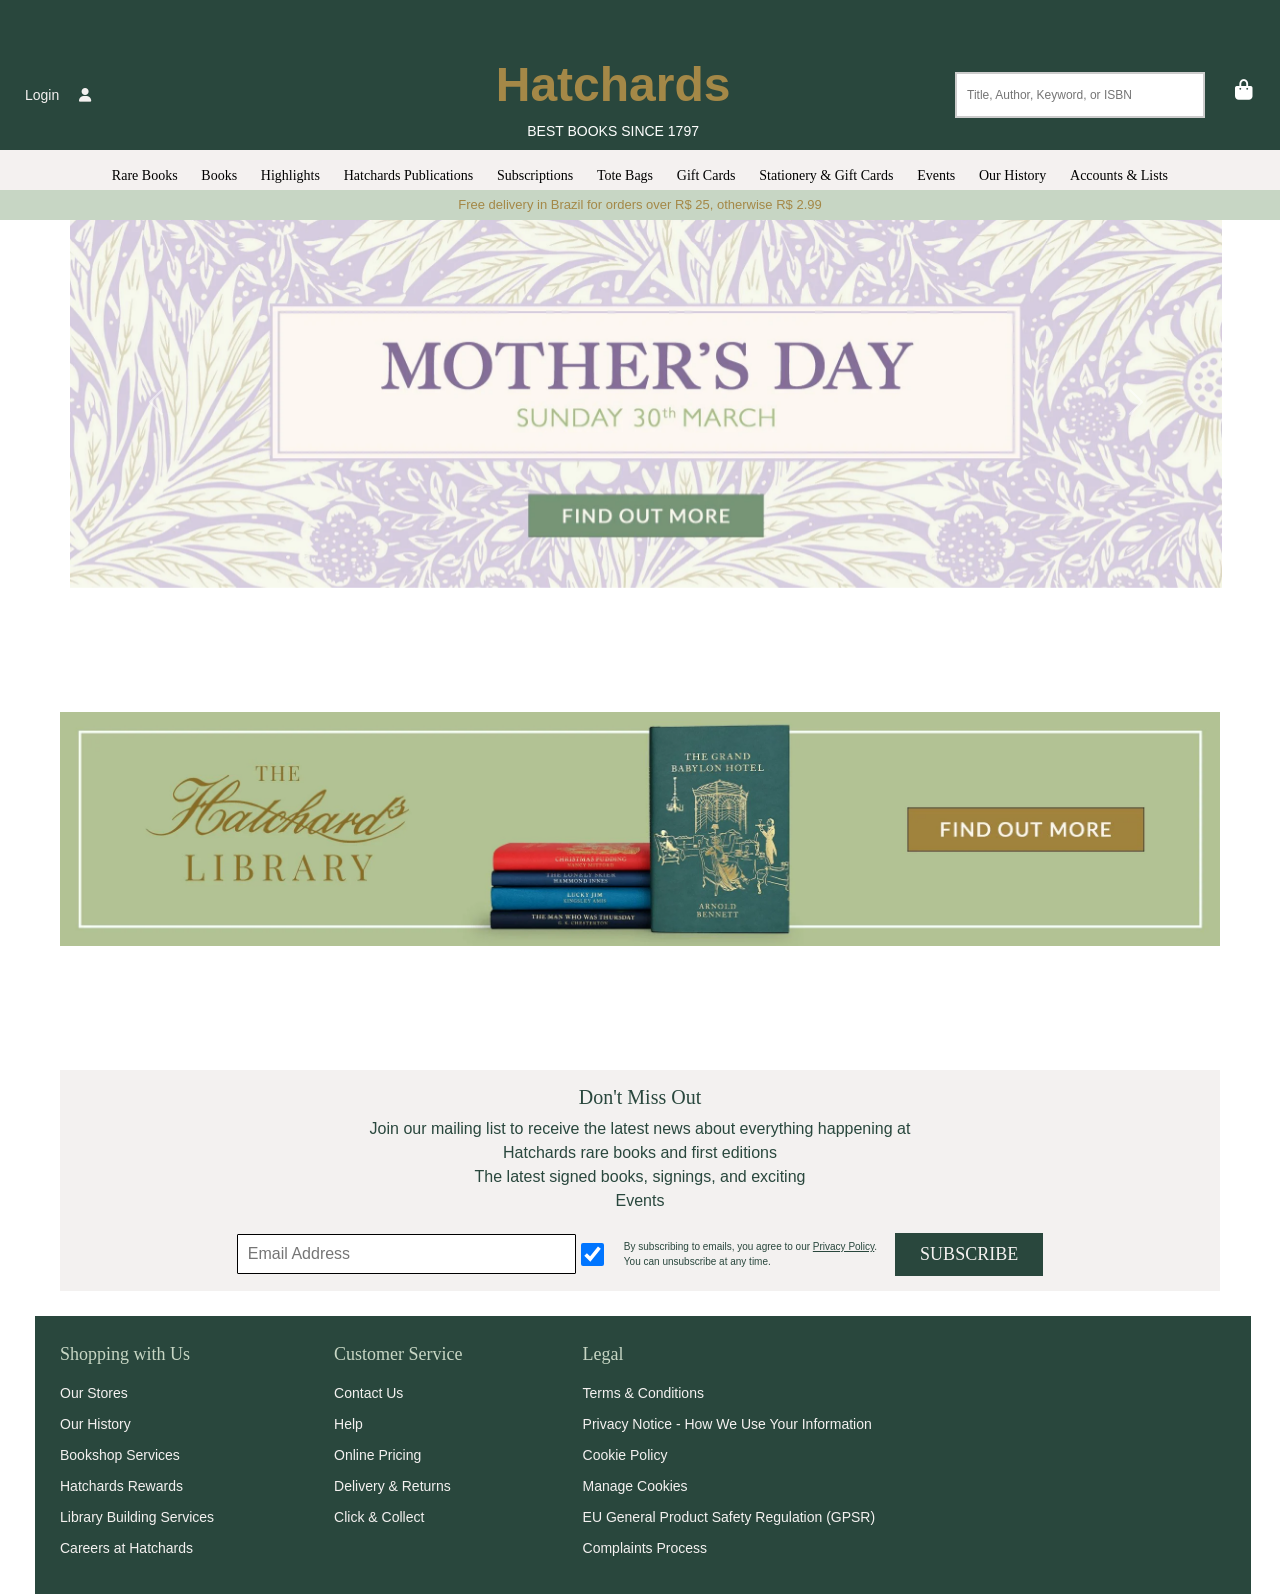
==== index.html @ 6d5e4a5e "feat: add password update functionality and related tests - Implemented password update page (update" ====
<!DOCTYPE html>
<html lang="en">

<head>
    <meta charset="UTF-8">
    <meta name="viewport" content="width=device-width, initial-scale=1.0">
    <link rel="shortcut icon" href="imagem/fiveicon.jpeg" type="image/x-icon">
    <link rel="stylesheet" href="https://cdnjs.cloudflare.com/ajax/libs/font-awesome/6.5.1/css/all.min.css">

    <link href="https://cdn.jsdelivr.net/npm/bootstrap@5.3.2/dist/css/bootstrap.min.css" rel="stylesheet">
    <link rel="stylesheet" href="/css-global/reset-global/reset.css">
    <link rel="stylesheet" href="/css-global/header/header.css">
    <link rel="stylesheet" href="/home/css/banner.css">
    <link rel="stylesheet" href="/home/css/secundary-section.css">
    <link rel="stylesheet" href="/home/css/product.css">
    <link rel="stylesheet" href="/home/css/banner-terciario.css">
    <link rel="stylesheet" href="/home/css/enrollment.css">
    <link rel="stylesheet" href="/css-global/footer/footer.css">
    <title>Booksellers Since 1797 - Hatchards</title>
</head>

<body>
    <header>
        <div class="header-layote">
            <div class="account">
                <a href="login.html"><span>Login</span></a>
                <a href="login.html"><i class="fa-solid fa-user"></i></a>
            </div>

            <div class="logo">
                <a href="index.html"><span class="nome">Hatchards</span></a>
                <span class="descricao">BEST BOOKS SINCE 1797</span>
            </div>

            <div class="search-container">
                <input type="text" class="search-input" placeholder="Title, Author, Keyword, or ISBN">
            </div>

            <div class="bascket">
                <a href="cart.html"><i class="fas fa-shopping-bag"></i></a>
            </div>
        </div>
    </header>

    <div class="links-home">
        <a href="#">Rare Books</a>
        <a href="#">Books</a>
        <a href="#">Highlights</a>
        <a href="#">Hatchards Publications</a>
        <a href="#">Subscriptions</a>
        <a href="#">Tote Bags</a>
        <a href="#">Gift Cards</a>
        <a href="#">Stationery & Gift Cards</a>
        <a href="#">Events</a>
        <a href="#">Our History</a>
        <a href="home-customer.html">Accounts & Lists</a>
    </div>

    <hr class="linha-hr">

    <div class="descricao-home">
        <a href="#">Free delivery in Brazil for orders over R$ 25, otherwise R$ 2.99</a>
    </div>

    <!--Banners-->
    <div class="carrosel">
        <div id="carouselExample" class="carousel slide" data-bs-ride="carousel">
            <div class="carousel-inner">
                <div class="carousel-item active">
                    <img src="home/img/banner/banner-4.webp" class="d-block w-100" alt="Image 1">
                </div>
                <div class="carousel-item">
                    <img src="home/img/banner/banner-2.webp" class="d-block w-100" alt="Image 2">
                </div>
                <div class="carousel-item">
                    <img src="home/img/banner/banner-3.webp" class="d-block w-100" alt="Image 3">
                </div>
            </div>
            <!-- Navigation buttons -->
            <button class="carousel-control-prev" type="button" data-bs-target="#carouselExample" data-bs-slide="prev">
                <span class="carousel-control-prev-icon" aria-hidden="true"></span>
            </button>
            <button class="carousel-control-next" type="button" data-bs-target="#carouselExample" data-bs-slide="next">
                <span class="carousel-control-next-icon" aria-hidden="true"></span>
            </button>
        </div>
    </div>

    <main>
        <div id="books-container" class="grid"></div>

        <!--Third Banner-->
        <div class="banner-5">
            <img src="home/img/banner/banner-1.webp" alt="">
        </div>

        <div id="bags-container" class="grid"></div>

        <div class="inscricao">
            <div class="mensagem">
                <h3>Don't Miss Out</h3>
                <span>Join our mailing list to receive the latest news about everything happening at</span>
                <span>Hatchards rare books and first editions</span>
                <span>The latest signed books, signings, and exciting</span>
                <span>Events</span>
            </div>
            <div class="inputs">
                <input class="email" type="email" name="" id="" placeholder="Email Address">
                <input class="checkbox" type="checkbox" name="subscribe" checked>
                <div class="politica">
                    <span>By subscribing to emails, you agree to our <a href="#">Privacy Policy</a>.</span>
                    <span>You can unsubscribe at any time.</span>
                </div>
                <div class="botao">
                    <button type="submit">SUBSCRIBE</button>
                </div>
            </div>
        </div>
    </main>

    <footer>
        <div class="footer-column">
            <span>Shopping with Us</span>
            <a href="#">Our Stores</a>
            <a href="#">Our History</a>
            <a href="#">Bookshop Services</a>
            <a href="#">Hatchards Rewards</a>
            <a href="#">Library Building Services</a>
            <a href="#">Careers at Hatchards</a>
        </div>
        <div class="footer-column">
            <span>Customer Service</span>
            <a href="#">Contact Us</a>
            <a href="#">Help</a>
            <a href="#">Online Pricing</a>
            <a href="#">Delivery & Returns</a>
            <a href="#">Click & Collect</a>
        </div>
        <div class="footer-column">
            <span>Legal</span>
            <a href="#">Terms & Conditions</a>
            <a href="#">Privacy Notice - How We Use Your Information</a>
            <a href="#">Cookie Policy</a>
            <a href="#">Manage Cookies</a>
            <a href="#">EU General Product Safety Regulation (GPSR)</a>
            <a href="#">Complaints Process</a>
        </div>
    </footer>

    <script src="home/js/index.js"></script>
    <script src="https://cdn.jsdelivr.net/npm/bootstrap@5.3.2/dist/js/bootstrap.bundle.min.js"></script>

</body>

</html>
---- css-global/header/header.css ----
@import url(../variable/variables.css);

header {
    width: 100%;
    height: 150px;
    padding: 5px;
    background-color: var(--primary-color);
    color: white;
    position: fixed;
    top: 0;
    left: 0;
    z-index: 1000;
    display: flex;
}

.drop {
    margin-left: 35px;
    width: 420px;
    height: 60px;
    padding: 20px;
    background-color: white;
    border-radius: 0px 0px 4px 4px;
    display: flex;
}

.drop span {
    font-family: "Lato", sans-serif;
    font-size: 14px;
    font-weight: 500;
    color: var(--font);
}

.drop button {
    font-family: "Lato", sans-serif;
    font-size: 12px;
    font-weight: 600;
    background-color: var(--font);
    padding: 2px 7px 2px 7px;
    color: rgb(255, 255, 255);
    border-radius: 5px;
    margin-left: 200px;
}

.drop i {
    color: black;
    margin-left: 10px;
}

.header-layote {
    margin-top: 40px;
    display: flex;
    justify-content: space-between;
    align-items: center;
    padding: 10px 20px;
    width: 100%;
}

.logo {
    text-align: center;
    flex: 1;
}

.search-container {
    flex: 2;
    display: flex;
    align-items: center;
}

.search-input {
    padding: 12px 10px 12px 10px;
}

.account {
    font-family: "Lato", sans-serif;
    font-size: 14px;
    font-weight: 400;
    color: rgb(244, 241, 240);
}

.bascket {
    width: 40px;
    margin-left: 10px;
    margin-bottom: 10px;
    font-size: 20px;
}

.bascket,
.account {
    display: flex;
    align-items: center;
    justify-content: start;
}

.logo .nome {
    display: block;
    font-family: "Lato", sans-serif;
    font-size: 48px;
    font-weight: 600;
    color: var(--font);
}

.logo .descricao {
    display: block;
    font-family: "Lato", sans-serif;
    font-size: 14px;
    font-weight: 400;
}

.logo {
    margin-left: 220px;
}

.bascket span {
    display: block;
    margin-top: 50px;

    font-family: "Lato", sans-serif;
    font-size: 9px;
    font-weight: 400;
    color: rgb(244, 241, 240);
    margin-left: -48px;
}

.header-layote i {
    margin-left: 20px;
    margin-right: 20px;
}

.links-home {
    margin-top: 150px;
    height: 50px;
    padding: 10px 100px 10px 100px;
    display: flex;
    justify-content: space-around;
    align-items: center;
    background-color: var(--second-color);
    color: black;
    font-size: 12px;
}

.links-home {
    background-color: #F4F1F0;
    width: 100%;

    position: fixed;
    top: 0;
    left: 0;
    z-index: 1000;
    display: flex;
}


.links-home a {
    padding: 0px 6px 0px 6px;

    font-family: "Playfair Display", serif;
    font-size: 14px;
    font-weight: 400;
    color: rgb(0, 0, 0)
}

.links-home a:hover {
    background-color: white;
    padding: 18px 10px 6.75px 10px;
    text-align: center;
}

.search-container {
    margin-left: 60px;

    display: flex;
    align-items: center;
    border: 2px solid #ccc;
    background: #fff;

    max-width: 250px;
    min-width: 200px;
    font-size: 12px;
}

.search-input {
    width: 100%;
    margin-right: 5px;
}

.descricao-home {
    margin-bottom: 140px;
}

.descricao-home a {
    display: flex;
    align-items: center;
    justify-content: center;
    background-color: var(--third-color);
    color: var(--font);
    font-size: 13px;
    padding: 5px 0px 5px 0px;
    margin-top: 190px;
    width: 100%;

    position: fixed;
    top: 0;
    left: 0;
    z-index: 1000;
    display: flex;
}
---- home/css/banner.css ----
.carrosel {
    width: 90%;
    margin-top: 200px;
    margin-left: 70px;
}

.carrosel img {
    width: 150px;
}
---- home/css/secundary-section.css ----
@import url(/css-global/variable/variables.css);

.secao {
    display: flex;
    justify-content: space-between;
    align-items: center;
    width: 97%;
    margin-top: 40px;
}

.secao-principal {
    margin-left: 60px;
}

.secao span {
    margin-top: 5px;
}

.titulo {
    font-family: "Playfair Display", serif;
    font-size: 20px;
    font-weight: 400;
    color: var(--primary-color);
}

.subtitulo {
    font-family: "Lato", sans-serif;
    font-size: 12px;
    font-weight: 400;
    color: var(--primary-color);
}

.textos-carrosel {
    display: flex;
    flex-direction: column;
}
---- home/css/product.css ----
/* Product collection */
#books-container,
#bags-container {
  display: grid;
  grid-template-columns: repeat(auto-fill, minmax(220px, 1fr));
  gap: 24px;
  padding: 8px 7rem;
  margin-top: 3rem;
}

.card {
  position: relative;
  min-width: 0;
  overflow: hidden;
  background: #fff;
  border: 1px solid rgba(41, 71, 61, 0.12);
  border-radius: 14px;
  padding: 7px 12px 11px;
  display: flex;
  flex-direction: column;
  align-items: center;
  text-align: center;
  box-shadow: 0 8px 24px rgba(41, 71, 61, 0.08);
  transition: transform 180ms ease, box-shadow 180ms ease, border-color 180ms ease;
}

.card:hover {
  transform: translateY(-5px);
  border-color: rgba(41, 71, 61, 0.28);
  box-shadow: 0 16px 30px rgba(41, 71, 61, 0.16);
}

.card__image {
  width: 100%;
  height: 220px;
  object-fit: contain;
  border-radius: 10px;
  margin-bottom: 14px;
  background: linear-gradient(145deg, #f4f1f0, #e7eee7);
  transition: transform 180ms ease;
}

.card:hover .card__image {
  transform: scale(1.03);
}

.card__title {
  width: 100%;
  min-height: 42px;
  margin: 0 0 6px;
  color: #29473d;
  font-size: 15px;
  font-weight: 700;
  line-height: 1.35;
  display: -webkit-box;
  line-clamp: 2;
  -webkit-line-clamp: 2;
  -webkit-box-orient: vertical;
  overflow: hidden;
}

.card__meta {
  min-height: 18px;
  max-width: 100%;
  margin: 0 0 12px;
  overflow: hidden;
  color: #6b756d;
  font-size: 12px;
  line-height: 1.5;
  text-overflow: ellipsis;
  white-space: nowrap;
}

.card__price {
  margin-bottom: 14px;
  color: #a48847;
  font-size: 18px;
  font-weight: 700;
  letter-spacing: 0;
}

.card__desc {
  margin-bottom: 12px;
  color: #66716a;
  font-size: 12px;
  line-height: 1.5;
  display: -webkit-box;
  line-clamp: 3;
  -webkit-line-clamp: 3;
  -webkit-box-orient: vertical;
  overflow: hidden;
  text-overflow: ellipsis;
}

.card__actions {
  width: 100%;
  margin-top: auto;
  display: flex;
  justify-content: center;
  gap: 10px;
}

.btn {
  width: 100%;
  min-height: 40px;
  padding: 9px 14px;
  border: 1px solid #29473d;
  border-radius: 8px;
  background-color: transparent;
  color: #29473d;
  font-size: 12px;
  font-weight: 700;
  letter-spacing: 0.04em;
  cursor: pointer;
  transition: background-color 180ms ease, color 180ms ease, transform 180ms ease;
}

.btn--primary {
  background-color: #29473d;
  color: white;
}

.btn:hover,
.btn:focus-visible {
  background-color: #a48847;
  border-color: #a48847;
  color: #fff;
  transform: translateY(-1px);
}

@media (max-width: 768px) {
  #books-container,
  #bags-container {
    grid-template-columns: repeat(2, minmax(0, 1fr));
    gap: 14px;
    padding: 8px 1rem;
    margin-top: 2rem;
  }

  .card {
    padding: 3px 8px 7px;
    border-radius: 11px;
  }

  .card__image {
    height: 160px;
    margin-bottom: 10px;
  }

  .card__title {
    font-size: 13px;
  }

  .card__price {
    font-size: 16px;
  }
}
---- home/css/banner-terciario.css ----
.banner-5 {
    margin-top: 60px;
    margin-left: 60px;
    margin-right: 60px;
}
---- home/css/enrollment.css ----
@import url(/css-global/variable/variables.css);

.inscricao {
    margin-top: 60px;
    margin-left: 60px;
    margin-right: 60px;
    background-color: var(--fourth-color);
    padding: 15px;
    
}

.mensagem {
    display: flex;
    flex-direction: column;
    align-items: center;

    font-family: "Lato", sans-serif;
    font-size: 16px;
    font-weight: 400;
    color: rgb(41, 71, 61);

}

.mensagem h3 {
    font-family: "Playfair Display", serif;
    font-size: 20px;
    font-weight: 400;
    color: rgb(41, 71, 61);
}

.inputs {
    display: flex;
    flex-wrap: wrap;
    align-items: center;
    justify-content: center;
    margin-top: 20px;
}

.inputs .email {
    margin-right: 5px;
    background-color: white;
    padding: 10px;
    border: 1px solid black;
    border-radius: 1px;
    font-size: 16px;
    outline: none;
    min-width: 200px;
    height: 40px;
}

.email {
    width: 30%;
    font-family: "Arial", sans-serif;
    font-size: 16px;
    font-weight: 400;
    color: rgb(0, 0, 0);
}

.inputs .checkbox {
    border: 1px solid black;
    border-radius: 1px;
    width: 23px;
    height: 23px;
    margin-top: 1px;
    margin-right: 20px;
    outline: none;
}

.checkbox {
    appearance: auto;
    background-color: white; 
}

.politica {
    display: flex;
    flex-direction: column;
    margin-right: 10px;
    font-size: 10px;
    color: rgb(41, 71, 61)
}

.botao {
    margin-left: 8px;
    background-color: var(--primary-color);
    padding: 8px 25px 8px 25px;
}

.botao button {
    font-family: "Playfair Display", serif;
    font-size: 18px;
    font-weight: 400;
    color: rgb(244, 241, 240);
}

.inputs .email,
.botao button {
    box-sizing: border-box;
}

.inscricao a {
    text-decoration: underline;
}
---- css-global/footer/footer.css ----
@import url(/css-global/variable/variables.css);

footer {
    width: 95%;
    margin: auto;
    margin-left: 35px;
    margin-top: 25px;
    background-color: var(--primary-color);
    padding: 25px;
    display: flex;
}

.footer-column {
    justify-content: start;
    color: white;
    margin-right: 120px;
}

.footer-column span {
    display: block;
    margin-bottom: 15px;
    font-family: "Playfair Display", serif;
    font-size: 18px;
    font-weight: 400;
    color: rgb(199, 214, 196);
}

.footer-column a {
    display: block;
    margin-bottom: 10px;
    font-family: "Lato", sans-serif;
    font-size: 14px;
    font-weight: 400;
    color: rgb(244, 241, 240);
}
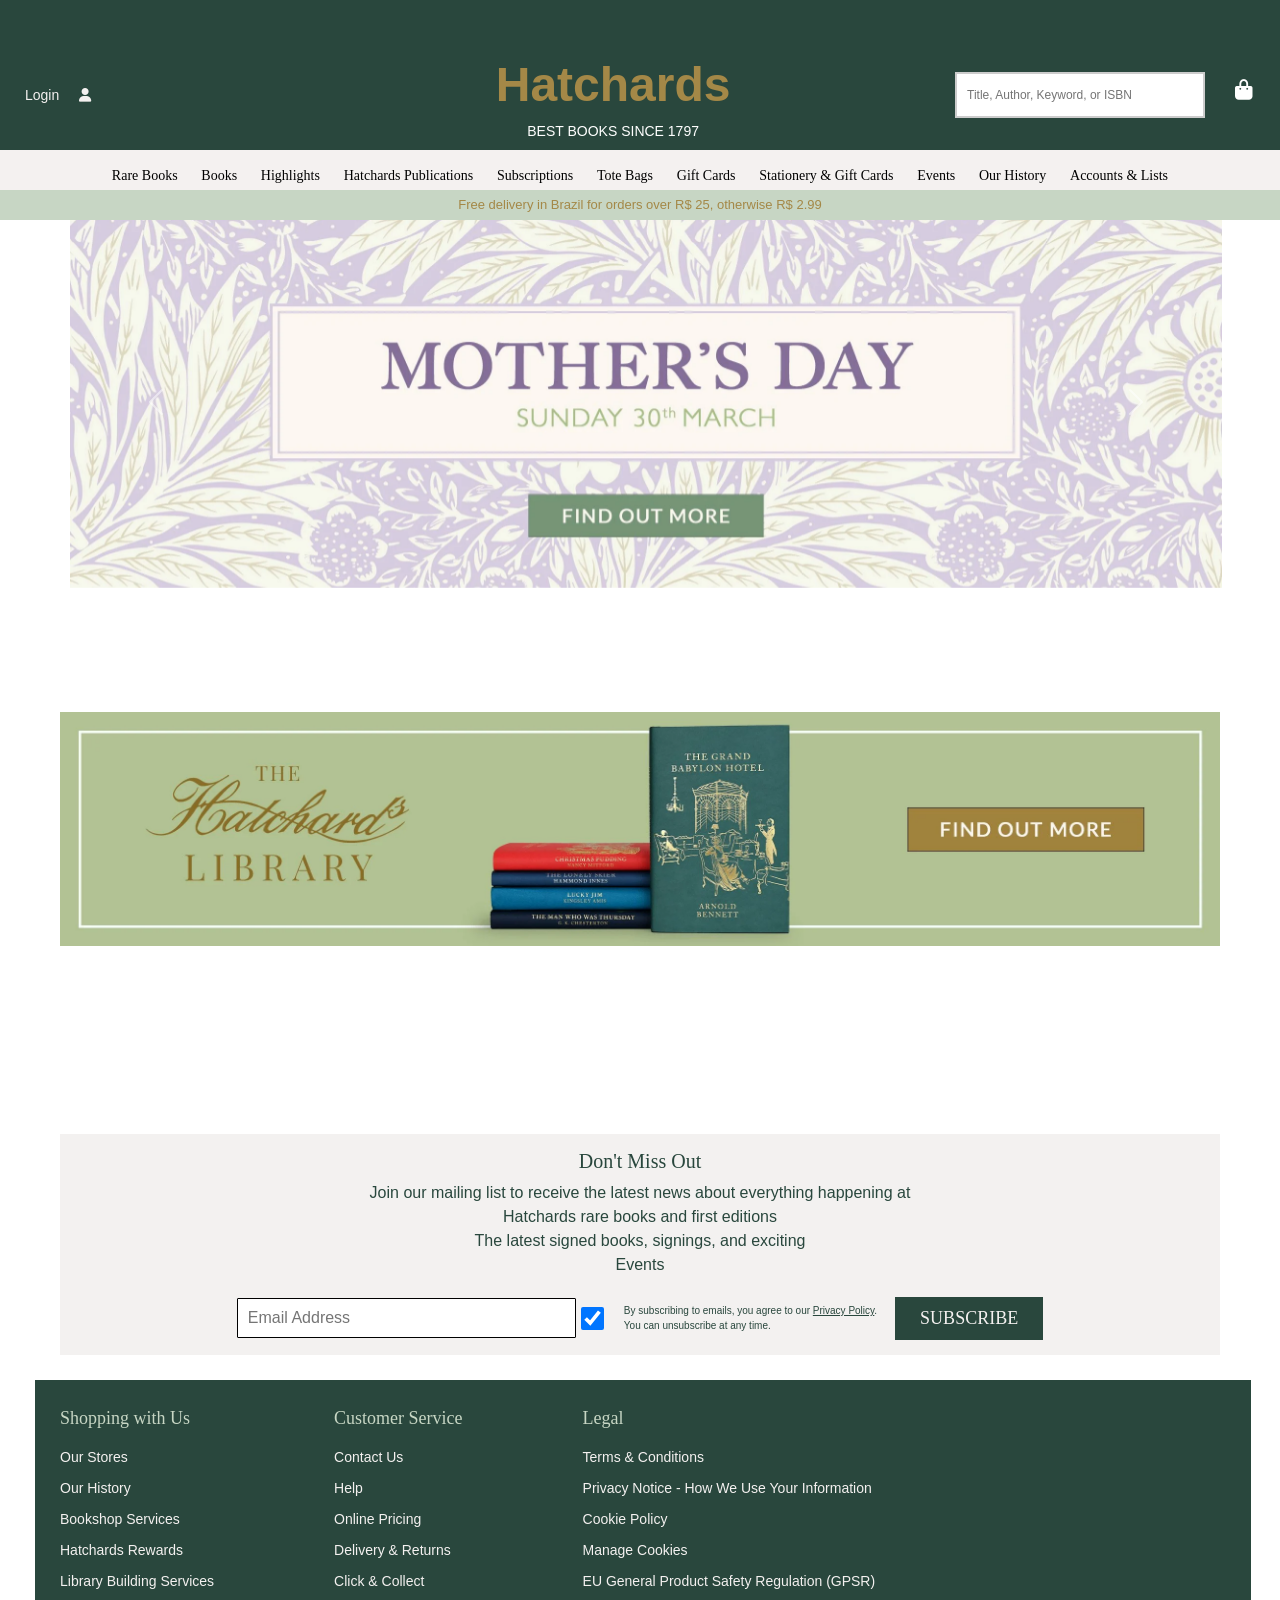
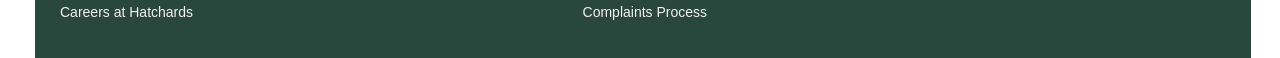
==== commit 9f9d0cd3: "feat: add toy category to product display and implement toy details page" ====
--- a/index.html
+++ b/index.html
@@ -96,6 +96,8 @@
 
         <div id="bags-container" class="grid"></div>
 
+        <div id="toys-container" class="grid"></div>
+
         <div class="inscricao">
             <div class="mensagem">
                 <h3>Don't Miss Out</h3>
@@ -152,4 +154,4 @@
 
 </body>
 
-</html>+</html>
--- a/home/css/product.css
+++ b/home/css/product.css
@@ -1,6 +1,7 @@
 /* Product collection */
 #books-container,
-#bags-container {
+#bags-container,
+#toys-container {
   display: grid;
   grid-template-columns: repeat(auto-fill, minmax(220px, 1fr));
   gap: 24px;
@@ -130,7 +131,8 @@
 
 @media (max-width: 768px) {
   #books-container,
-  #bags-container {
+  #bags-container,
+  #toys-container {
     grid-template-columns: repeat(2, minmax(0, 1fr));
     gap: 14px;
     padding: 8px 1rem;
@@ -154,4 +156,4 @@
   .card__price {
     font-size: 16px;
   }
-}+}
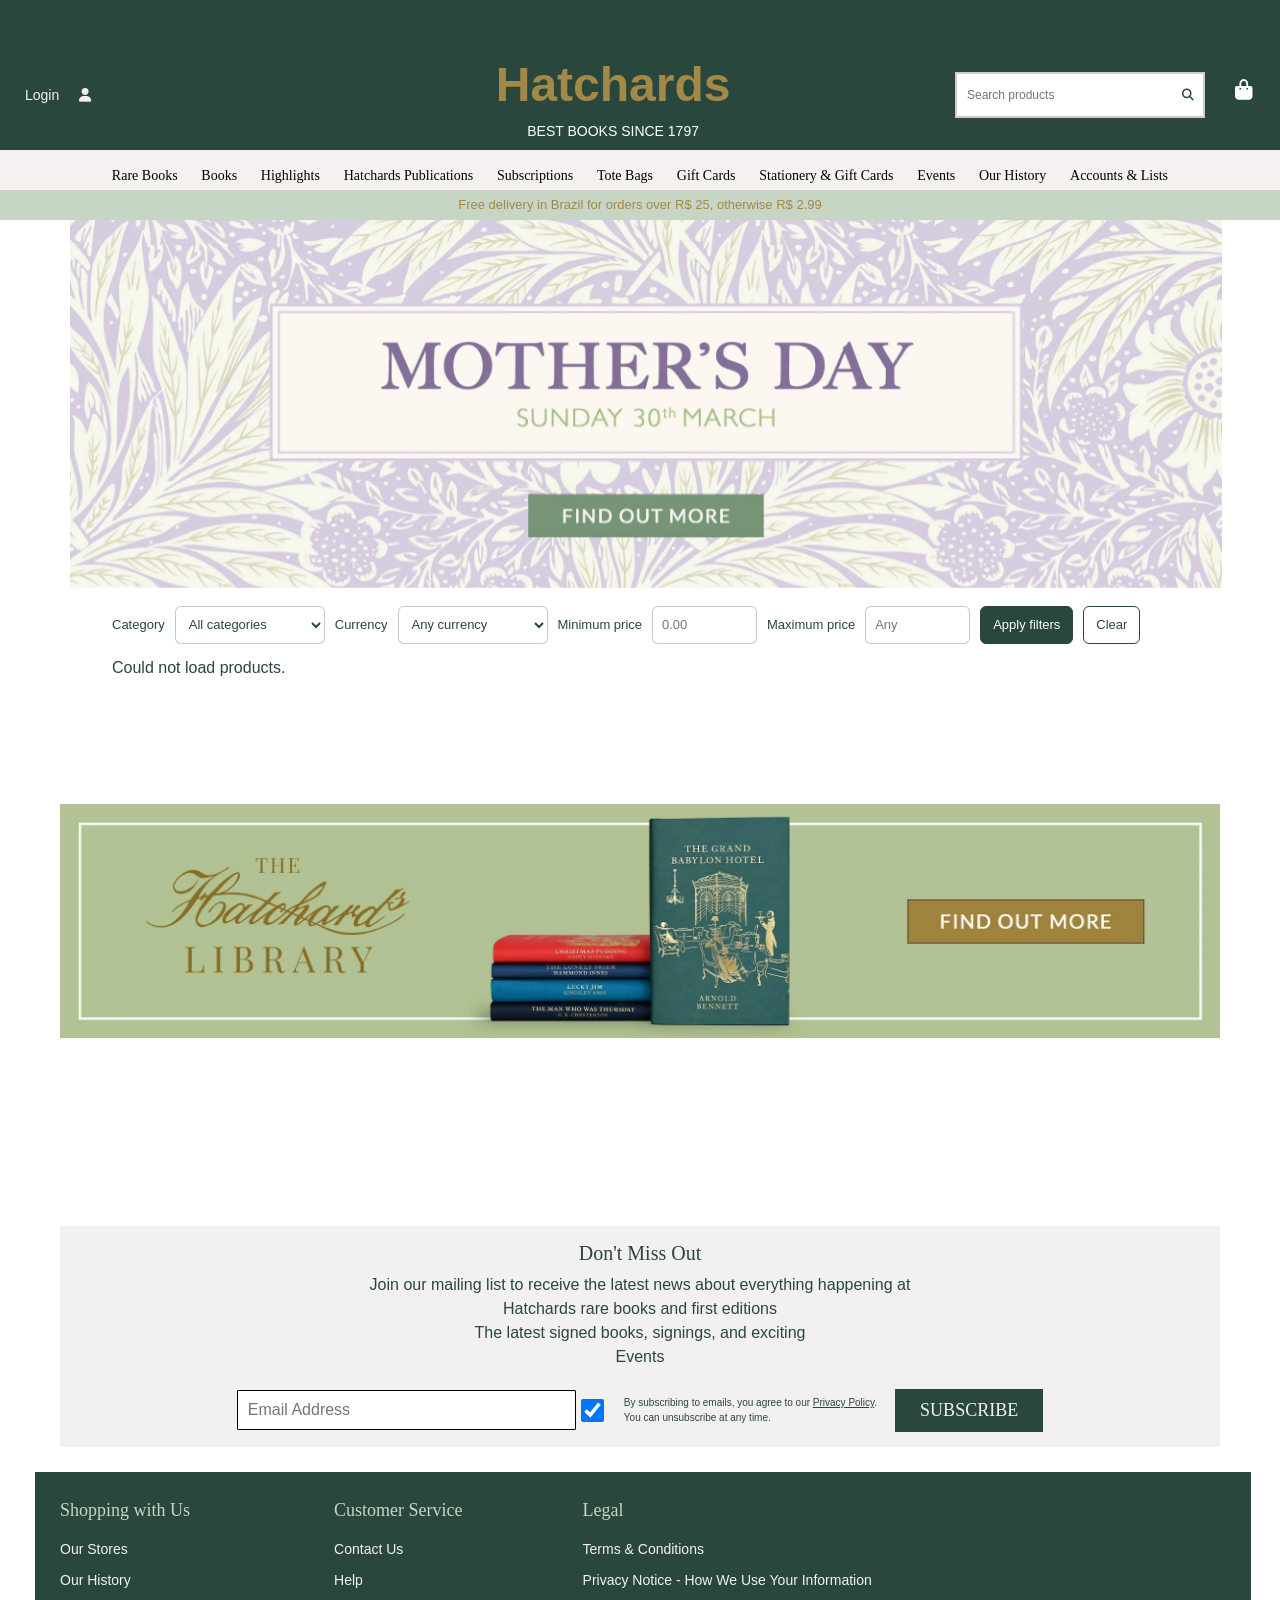
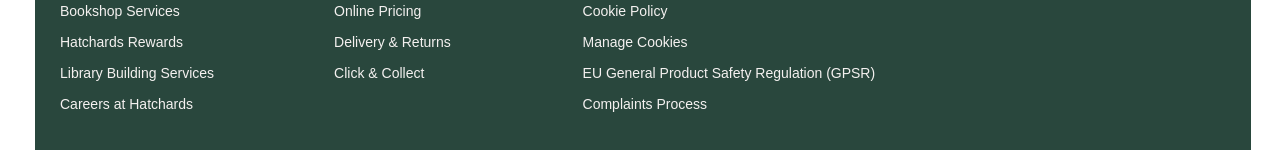
==== commit b7ed87d1: "feat: add product search filters and results section to enhance product discovery" ====
--- a/index.html
+++ b/index.html
@@ -32,9 +32,10 @@
                 <span class="descricao">BEST BOOKS SINCE 1797</span>
             </div>
 
-            <div class="search-container">
-                <input type="text" class="search-input" placeholder="Title, Author, Keyword, or ISBN">
-            </div>
+            <form id="product-search-form" class="search-container" role="search">
+                <input type="search" class="search-input" name="name" placeholder="Search products" aria-label="Search products">
+                <button class="product-search-button" type="submit" aria-label="Search"><i class="fa-solid fa-magnifying-glass"></i></button>
+            </form>
 
             <div class="bascket">
                 <a href="cart.html"><i class="fas fa-shopping-bag"></i></a>
@@ -87,6 +88,34 @@
     </div>
 
     <main>
+        <section class="product-search-filters" aria-label="Product filters">
+            <label for="product-category">Category</label>
+            <select id="product-category" name="category">
+                <option value="">All categories</option>
+                <option value="BOOKS">Books</option>
+                <option value="BAG">Bags</option>
+                <option value="TOYS">Toys</option>
+            </select>
+            <label for="product-currency">Currency</label>
+            <select id="product-currency" name="typeCoin">
+                <option value="">Any currency</option>
+                <option value="REAL">BRL</option>
+                <option value="DOLAR">USD</option>
+                <option value="EURO">EUR</option>
+                <option value="LIBRA">GBP</option>
+            </select>
+            <label for="minimum-price">Minimum price</label>
+            <input id="minimum-price" name="minimumPrice" type="number" min="0" step="0.01" inputmode="decimal" placeholder="0.00">
+            <label for="maximum-price">Maximum price</label>
+            <input id="maximum-price" name="maximumPrice" type="number" min="0" step="0.01" inputmode="decimal" placeholder="Any">
+            <button id="apply-product-filters" type="button">Apply filters</button>
+            <button id="clear-product-filters" type="button" class="product-filter-clear">Clear</button>
+        </section>
+        <p id="product-search-status" class="product-search-status" role="status" aria-live="polite" hidden></p>
+        <section id="search-results" class="search-results" aria-label="Search results" hidden>
+            <h2>Search results</h2>
+            <div id="search-results-container" class="grid"></div>
+        </section>
         <div id="books-container" class="grid"></div>
 
         <!--Third Banner-->
--- a/home/css/product.css
+++ b/home/css/product.css
@@ -157,3 +157,68 @@
     font-size: 16px;
   }
 }
+
+
+.product-search-filters {
+  display: flex;
+  flex-wrap: wrap;
+  align-items: center;
+  gap: 10px;
+  padding: 18px 7rem 0;
+  color: #29473d;
+  font-size: 13px;
+}
+
+.product-search-filters input,
+.product-search-filters select {
+  min-height: 38px;
+  padding: 7px 9px;
+  border: 1px solid rgba(41, 71, 61, 0.28);
+  border-radius: 6px;
+  background: #fff;
+  color: #29473d;
+}
+
+.product-search-filters input { width: 105px; }
+.product-search-filters select { min-width: 150px; }
+
+.product-search-filters button {
+  min-height: 38px;
+  padding: 7px 12px;
+  border: 1px solid #29473d;
+  border-radius: 6px;
+  background: #29473d;
+  color: #fff;
+  cursor: pointer;
+}
+
+.product-search-filters .product-filter-clear {
+  background: transparent;
+  color: #29473d;
+}
+
+.product-search-status {
+  padding: 12px 7rem 0;
+  color: #29473d;
+}
+
+.search-results h2 {
+  padding: 24px 7rem 0;
+  color: #29473d;
+  font-size: 22px;
+}
+
+.product-search-button {
+  min-width: 40px;
+  min-height: 38px;
+  border: 0;
+  background: #fff;
+  color: #29473d;
+  cursor: pointer;
+}
+
+@media (max-width: 768px) {
+  .product-search-filters { padding: 16px 1rem 0; }
+  .product-search-status,
+  .search-results h2 { padding-left: 1rem; padding-right: 1rem; }
+}
